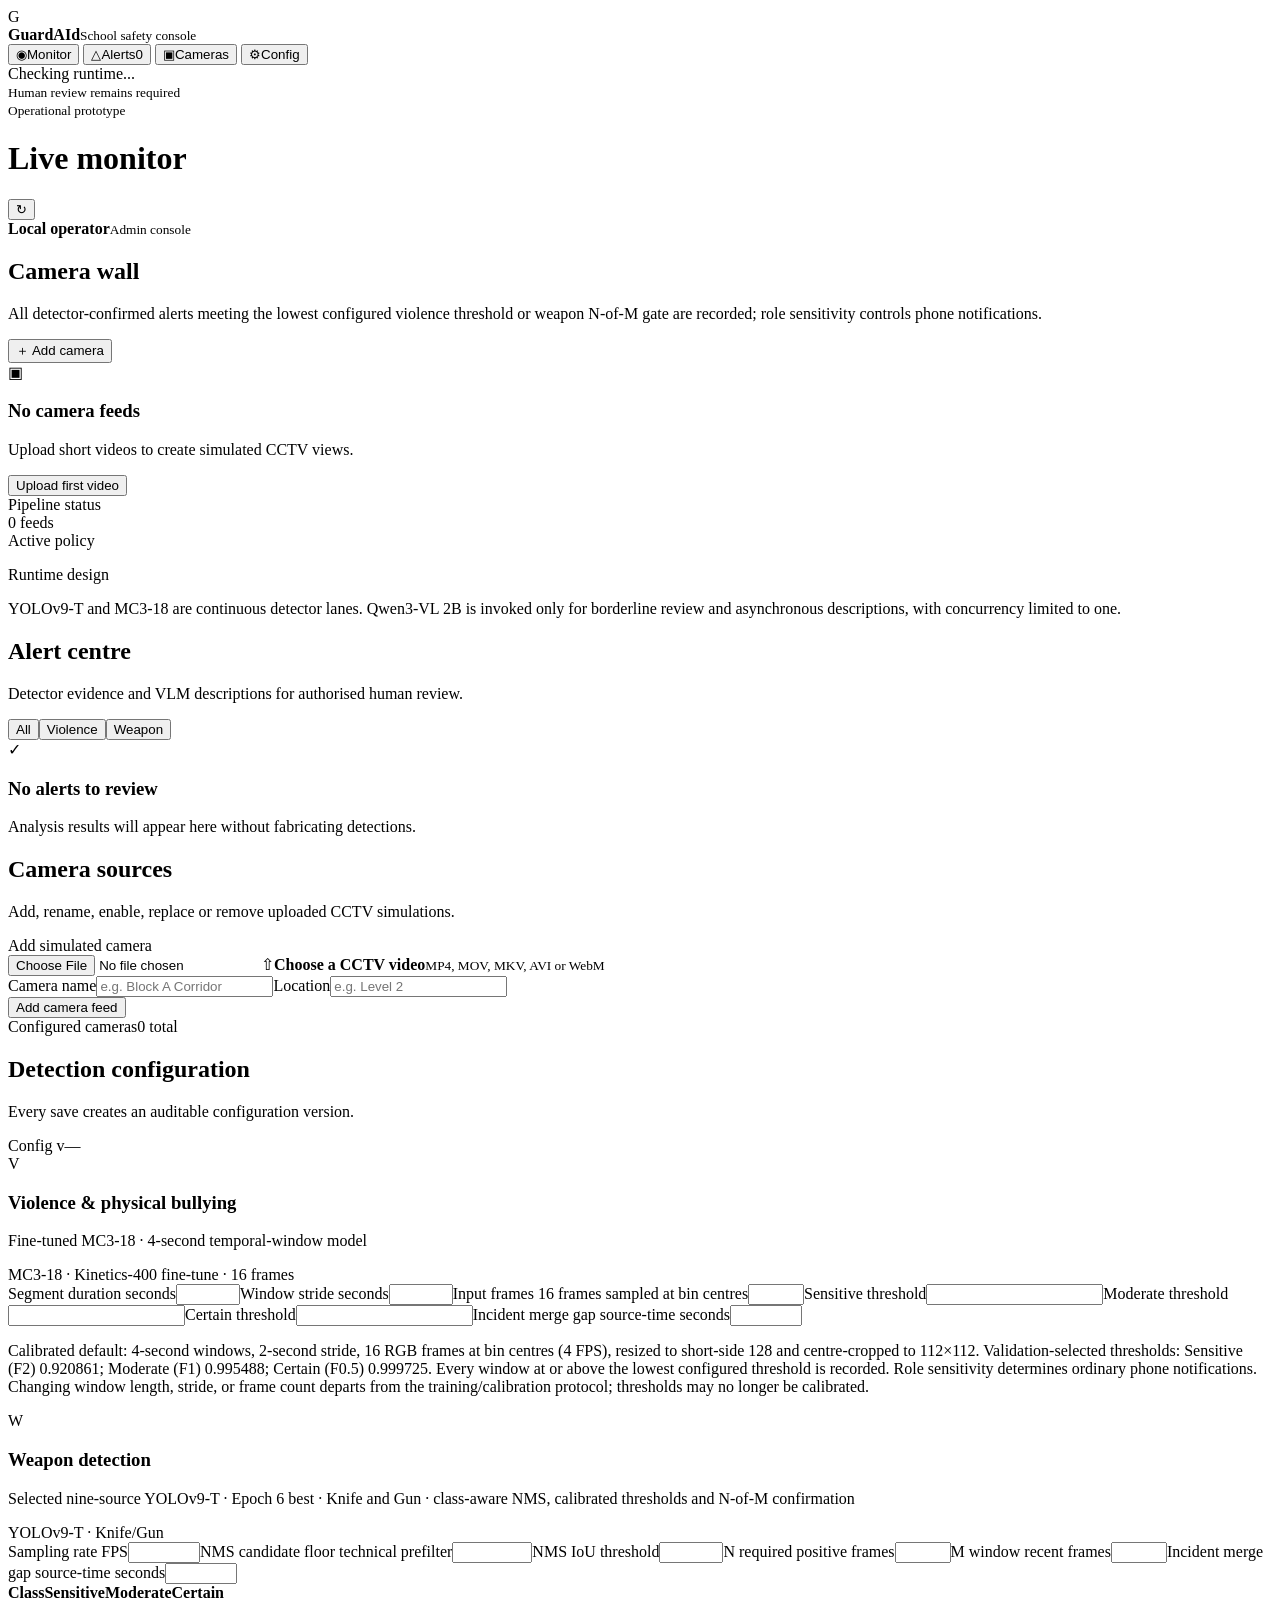
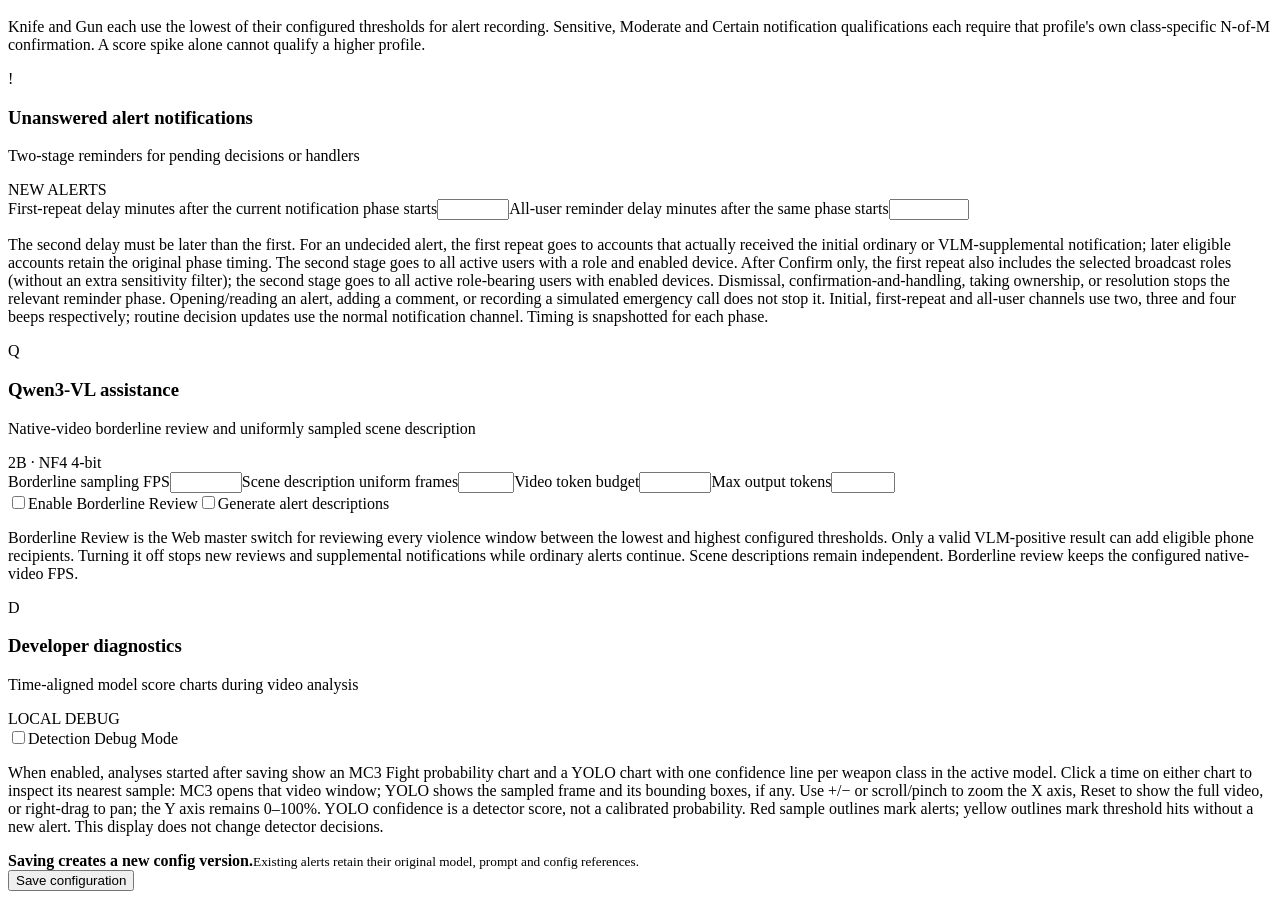
==== guardaid_monitor/app/static/index.html @ c3aad848 "Backup complete GuardAId system before database v15 upgrade" ====
<!doctype html>
<html lang="en">
<head>
  <meta charset="utf-8">
  <meta name="viewport" content="width=device-width,initial-scale=1">
  <title>GuardAId Monitor</title>
  <link rel="stylesheet" href="/static/styles.css?v=20261012-evidence-gallery">
</head>
<body>
  <div class="app-shell">
    <aside class="sidebar">
      <div class="brand"><div class="brand-mark">G</div><div><strong>GuardAId</strong><small>School safety console</small></div></div>
      <nav>
        <button class="nav-item active" data-view="monitor"><span class="nav-icon">◉</span><span>Monitor</span></button>
        <button class="nav-item" data-view="alerts"><span class="nav-icon">△</span><span>Alerts</span><span id="alert-count" class="count">0</span></button>
        <button class="nav-item" data-view="cameras"><span class="nav-icon">▣</span><span>Cameras</span></button>
        <button class="nav-item" data-view="config"><span class="nav-icon">⚙</span><span>Config</span></button>
      </nav>
      <div class="sidebar-foot"><div class="system-pulse"><i></i><span id="sidebar-mode">Checking runtime...</span></div><small>Human review remains required</small></div>
    </aside>

    <main class="main">
      <header class="topbar"><div><small>Operational prototype</small><h1 id="page-title">Live monitor</h1></div><div class="operator"><span id="clock" class="clock"></span><button class="icon-button" id="refresh-button" title="Refresh">↻</button><div><strong>Local operator</strong><small>Admin console</small></div></div></header>
      <div id="runtime-banner" class="runtime-banner hidden" role="status"></div>
      <div id="toast-stack" class="toast-stack" aria-live="polite"></div>

      <section id="view-monitor" class="view active">
        <div class="view-heading"><div><h2>Camera wall</h2><p>All detector-confirmed alerts meeting the lowest configured violence threshold or weapon N-of-M gate are recorded; role sensitivity controls phone notifications.</p></div><div class="heading-actions"><button class="button primary" data-go="cameras">＋ Add camera</button></div></div>
        <div class="monitor-layout">
          <div><div id="camera-wall" class="camera-wall"></div><div id="camera-empty" class="empty-state hidden"><div class="empty-glyph">▣</div><h3>No camera feeds</h3><p>Upload short videos to create simulated CCTV views.</p><button class="button primary" data-go="cameras">Upload first video</button></div></div>
          <aside class="rail">
            <article class="panel"><div class="panel-title"><div><span class="live-dot"></span>Pipeline status</div><span id="feed-count" class="muted">0 feeds</span></div><div id="pipeline-readiness" class="readiness-list"></div></article>
            <article class="panel"><div class="panel-title">Active policy</div><dl id="policy-summary" class="policy-summary"></dl></article>
            <article class="panel"><div class="panel-title">Runtime design</div><p class="muted compact">YOLOv9-T and MC3-18 are continuous detector lanes. Qwen3-VL 2B is invoked only for borderline review and asynchronous descriptions, with concurrency limited to one.</p></article>
          </aside>
        </div>
      </section>

      <section id="view-alerts" class="view">
        <div class="view-heading"><div><h2>Alert centre</h2><p>Detector evidence and VLM descriptions for authorised human review.</p></div><div class="filter-tabs" id="alert-filters"><button class="active" data-filter="all">All</button><button data-filter="violence">Violence</button><button data-filter="weapon">Weapon</button></div></div>
        <div id="alerts-list" class="alerts-list"></div><div id="alerts-empty" class="empty-state hidden"><div class="empty-glyph safe">✓</div><h3>No alerts to review</h3><p>Analysis results will appear here without fabricating detections.</p></div>
      </section>

      <section id="view-cameras" class="view">
        <div class="view-heading"><div><h2>Camera sources</h2><p>Add, rename, enable, replace or remove uploaded CCTV simulations.</p></div></div>
        <div class="camera-admin-layout">
          <form id="camera-upload-form" class="panel upload-panel"><div class="panel-title">Add simulated camera</div><label class="dropzone" id="dropzone"><input id="camera-file" name="video" type="file" accept="video/mp4,video/webm,video/quicktime,.mkv,.avi" required><span class="upload-glyph">⇧</span><strong id="file-label">Choose a CCTV video</strong><small>MP4, MOV, MKV, AVI or WebM</small></label><div class="form-grid two"><label>Camera name<input id="camera-name" name="name" placeholder="e.g. Block A Corridor" maxlength="80" required></label><label>Location<input id="camera-location" name="location" placeholder="e.g. Level 2" maxlength="120"></label></div><div id="upload-privacy-note" class="privacy-note"></div><button class="button primary wide" type="submit">Add camera feed</button></form>
          <div class="panel camera-table-panel"><div class="panel-title"><span>Configured cameras</span><span id="camera-total" class="muted">0 total</span></div><div id="camera-admin-list" class="camera-admin-list"></div></div>
        </div>
      </section>

      <section id="view-config" class="view">
        <div class="view-heading"><div><h2>Detection configuration</h2><p>Every save creates an auditable configuration version.</p></div><div id="config-version" class="version-chip">Config v—</div></div>
        <form id="settings-form" class="settings-form">
          <article class="panel settings-card"><div class="settings-card-head"><div class="settings-icon violence">V</div><div><h3>Violence & physical bullying</h3><p>Fine-tuned MC3-18 · 4-second temporal-window model</p></div><span class="model-chip">MC3-18 · Kinetics-400 fine-tune · 16 frames</span></div><div class="form-grid three"><label>Segment duration <span>seconds</span><input name="violence.segmentSeconds" type="number" min="1" max="60" step="0.5"></label><label>Window stride <span>seconds</span><input name="violence.strideSeconds" type="number" min="0.1" max="60" step="0.1"></label><label>Input frames <span>16 frames sampled at bin centres</span><input name="violence.detectorInputFrames" type="number" min="4" max="128"></label><label>Sensitive threshold<input name="violence.sensitiveThreshold" type="number" min="0" max="1" step="any"></label><label>Moderate threshold<input name="violence.moderateThreshold" type="number" min="0" max="1" step="any"></label><label>Certain threshold<input name="violence.certainThreshold" type="number" min="0" max="1" step="any"></label><label>Incident merge gap <span>source-time seconds</span><input name="violence.incidentMergeGapSeconds" type="number" min="0" max="120" step="0.5"></label></div><p class="muted compact">Calibrated default: 4-second windows, 2-second stride, 16 RGB frames at bin centres (4 FPS), resized to short-side 128 and centre-cropped to 112×112. Validation-selected thresholds: Sensitive (F2) 0.920861; Moderate (F1) 0.995488; Certain (F0.5) 0.999725. Every window at or above the lowest configured threshold is recorded. Role sensitivity determines ordinary phone notifications. Changing window length, stride, or frame count departs from the training/calibration protocol; thresholds may no longer be calibrated.</p></article>

          <article class="panel settings-card"><div class="settings-card-head"><div class="settings-icon weapon">W</div><div><h3>Weapon detection</h3><p>Selected nine-source YOLOv9-T · Epoch 6 best · Knife and Gun · class-aware NMS, calibrated thresholds and N-of-M confirmation</p></div><span class="model-chip">YOLOv9-T · Knife/Gun</span></div><div class="form-grid three"><label>Sampling rate <span>FPS</span><input name="weapon.sampleFps" type="number" min="0.25" max="30" step="0.25"></label><label>NMS candidate floor <span>technical prefilter</span><input name="weapon.nmsCandidateFloor" type="number" min="0" max="0.1" step="0.0001"></label><label>NMS IoU threshold<input name="weapon.nmsIouThreshold" type="number" min="0.1" max="0.95" step="0.01"></label><label>N required <span>positive frames</span><input name="weapon.nRequired" type="number" min="1" max="120"></label><label>M window <span>recent frames</span><input name="weapon.mWindow" type="number" min="1" max="120"></label><label>Incident merge gap <span>source-time seconds</span><input name="weapon.incidentMergeGapSeconds" type="number" min="0" max="120" step="0.5"></label></div><div class="threshold-table"><div class="threshold-head"><strong>Class</strong><strong>Sensitive</strong><strong>Moderate</strong><strong>Certain</strong></div><div id="weapon-threshold-inputs"></div></div><p class="muted compact">Knife and Gun each use the lowest of their configured thresholds for alert recording. Sensitive, Moderate and Certain notification qualifications each require that profile's own class-specific N-of-M confirmation. A score spike alone cannot qualify a higher profile.</p></article>

          <article class="panel settings-card"><div class="settings-card-head"><div class="settings-icon debug">!</div><div><h3>Unanswered alert notifications</h3><p>Two-stage reminders for pending decisions or handlers</p></div><span class="model-chip">NEW ALERTS</span></div><div class="form-grid two"><label>First-repeat delay <span>minutes after the current notification phase starts</span><input name="alertNotificationEscalation.sameAudienceRepeatMinutes" type="number" min="0.25" max="60" step="0.25" required></label><label>All-user reminder delay <span>minutes after the same phase starts</span><input name="alertNotificationEscalation.allUsersEscalationMinutes" type="number" min="0.5" max="120" step="0.25" required></label></div><p class="muted compact">The second delay must be later than the first. For an undecided alert, the first repeat goes to accounts that actually received the initial ordinary or VLM-supplemental notification; later eligible accounts retain the original phase timing. The second stage goes to all active users with a role and enabled device. After Confirm only, the first repeat also includes the selected broadcast roles (without an extra sensitivity filter); the second stage goes to all active role-bearing users with enabled devices. Dismissal, confirmation-and-handling, taking ownership, or resolution stops the relevant reminder phase. Opening/reading an alert, adding a comment, or recording a simulated emergency call does not stop it. Initial, first-repeat and all-user channels use two, three and four beeps respectively; routine decision updates use the normal notification channel. Timing is snapshotted for each phase.</p></article>

          <article class="panel settings-card"><div class="settings-card-head"><div class="settings-icon vlm">Q</div><div><h3>Qwen3-VL assistance</h3><p>Native-video borderline review and uniformly sampled scene description</p></div><span class="model-chip">2B · NF4 4-bit</span></div><div class="form-grid three"><label>Borderline sampling <span>FPS</span><input name="vlm.inputFps" type="number" min="0.25" max="12" step="0.25"></label><label>Scene description <span>uniform frames</span><input name="vlm.sceneDescriptionFrames" type="number" min="4" max="128" step="2"></label><label>Video token budget<input name="vlm.videoTokenBudget" type="number" min="256" max="16384" step="256"></label><label>Max output tokens<input name="vlm.maxOutputTokens" type="number" min="32" max="2048"></label></div><div class="toggle-row"><label class="toggle-control"><input name="vlm.borderlineReviewEnabled" type="checkbox"><span></span>Enable Borderline Review</label><label class="toggle-control"><input name="vlm.sceneDescriptionEnabled" type="checkbox"><span></span>Generate alert descriptions</label></div><p class="muted compact">Borderline Review is the Web master switch for reviewing every violence window between the lowest and highest configured thresholds. Only a valid VLM-positive result can add eligible phone recipients. Turning it off stops new reviews and supplemental notifications while ordinary alerts continue. Scene descriptions remain independent. Borderline review keeps the configured native-video FPS.</p></article>
          <article class="panel settings-card debug-settings-card"><div class="settings-card-head"><div class="settings-icon debug">D</div><div><h3>Developer diagnostics</h3><p>Time-aligned model score charts during video analysis</p></div><span class="model-chip">LOCAL DEBUG</span></div><div class="toggle-row"><label class="toggle-control"><input name="detectionDebugModeEnabled" type="checkbox"><span></span>Detection Debug Mode</label></div><p class="muted compact">When enabled, analyses started after saving show an MC3 Fight probability chart and a YOLO chart with one confidence line per weapon class in the active model. Click a time on either chart to inspect its nearest sample: MC3 opens that video window; YOLO shows the sampled frame and its bounding boxes, if any. Use +/− or scroll/pinch to zoom the X axis, Reset to show the full video, or right-drag to pan; the Y axis remains 0–100%. YOLO confidence is a detector score, not a calibrated probability. Red sample outlines mark alerts; yellow outlines mark threshold hits without a new alert. This display does not change detector decisions.</p></article>
          <div class="settings-actions"><div><strong>Saving creates a new config version.</strong><small>Existing alerts retain their original model, prompt and config references.</small></div><button class="button primary" type="submit">Save configuration</button></div>
        </form>
      </section>
    </main>
  </div>

  <dialog id="edit-camera-dialog" class="modal"><form id="edit-camera-form" method="dialog"><div class="modal-head"><h3>Edit camera</h3><button value="cancel" aria-label="Close">×</button></div><input id="edit-camera-id" type="hidden"><label>Camera name<input id="edit-camera-name" maxlength="80" required></label><label>Location<input id="edit-camera-location" maxlength="120"></label><label class="toggle-control"><input id="edit-camera-enabled" type="checkbox"><span></span>Camera enabled</label><div class="modal-actions"><button class="button secondary" value="cancel">Cancel</button><button class="button primary" value="default">Save changes</button></div></form></dialog>
  <dialog id="debug-preview-dialog" class="debug-preview-dialog" aria-labelledby="debug-preview-title">
    <div class="debug-preview-shell">
      <header class="debug-preview-head"><div><span id="debug-preview-chip" class="preview-chip">MC3 WINDOW</span><h3 id="debug-preview-title">Detection preview</h3><p id="debug-preview-subtitle"></p></div><button id="debug-preview-close" class="preview-close" type="button" aria-label="Close preview">×</button></header>
      <div class="debug-preview-stage"><video id="debug-preview-video" playsinline muted preload="metadata"></video><img id="debug-preview-image" alt="YOLO sampled source frame" hidden><canvas id="debug-preview-canvas" hidden></canvas><div id="debug-preview-empty" class="debug-preview-empty" hidden>No frame preview is available for this record.</div></div>
      <footer class="debug-preview-foot"><div class="preview-caption"><strong id="debug-preview-caption"></strong><small id="debug-preview-detail"></small><div id="debug-preview-progress" class="preview-progress"><i></i></div></div><div class="preview-actions"><button id="debug-preview-replay" class="button secondary" type="button">Replay 4-second window</button><button id="debug-preview-pause" class="button secondary" type="button">Pause</button><button id="debug-preview-done" class="button primary" type="button">Done</button></div></footer>
    </div>
  </dialog>
  <script src="/static/app.js?v=20261012-threshold-4dp"></script>
</body>
</html>
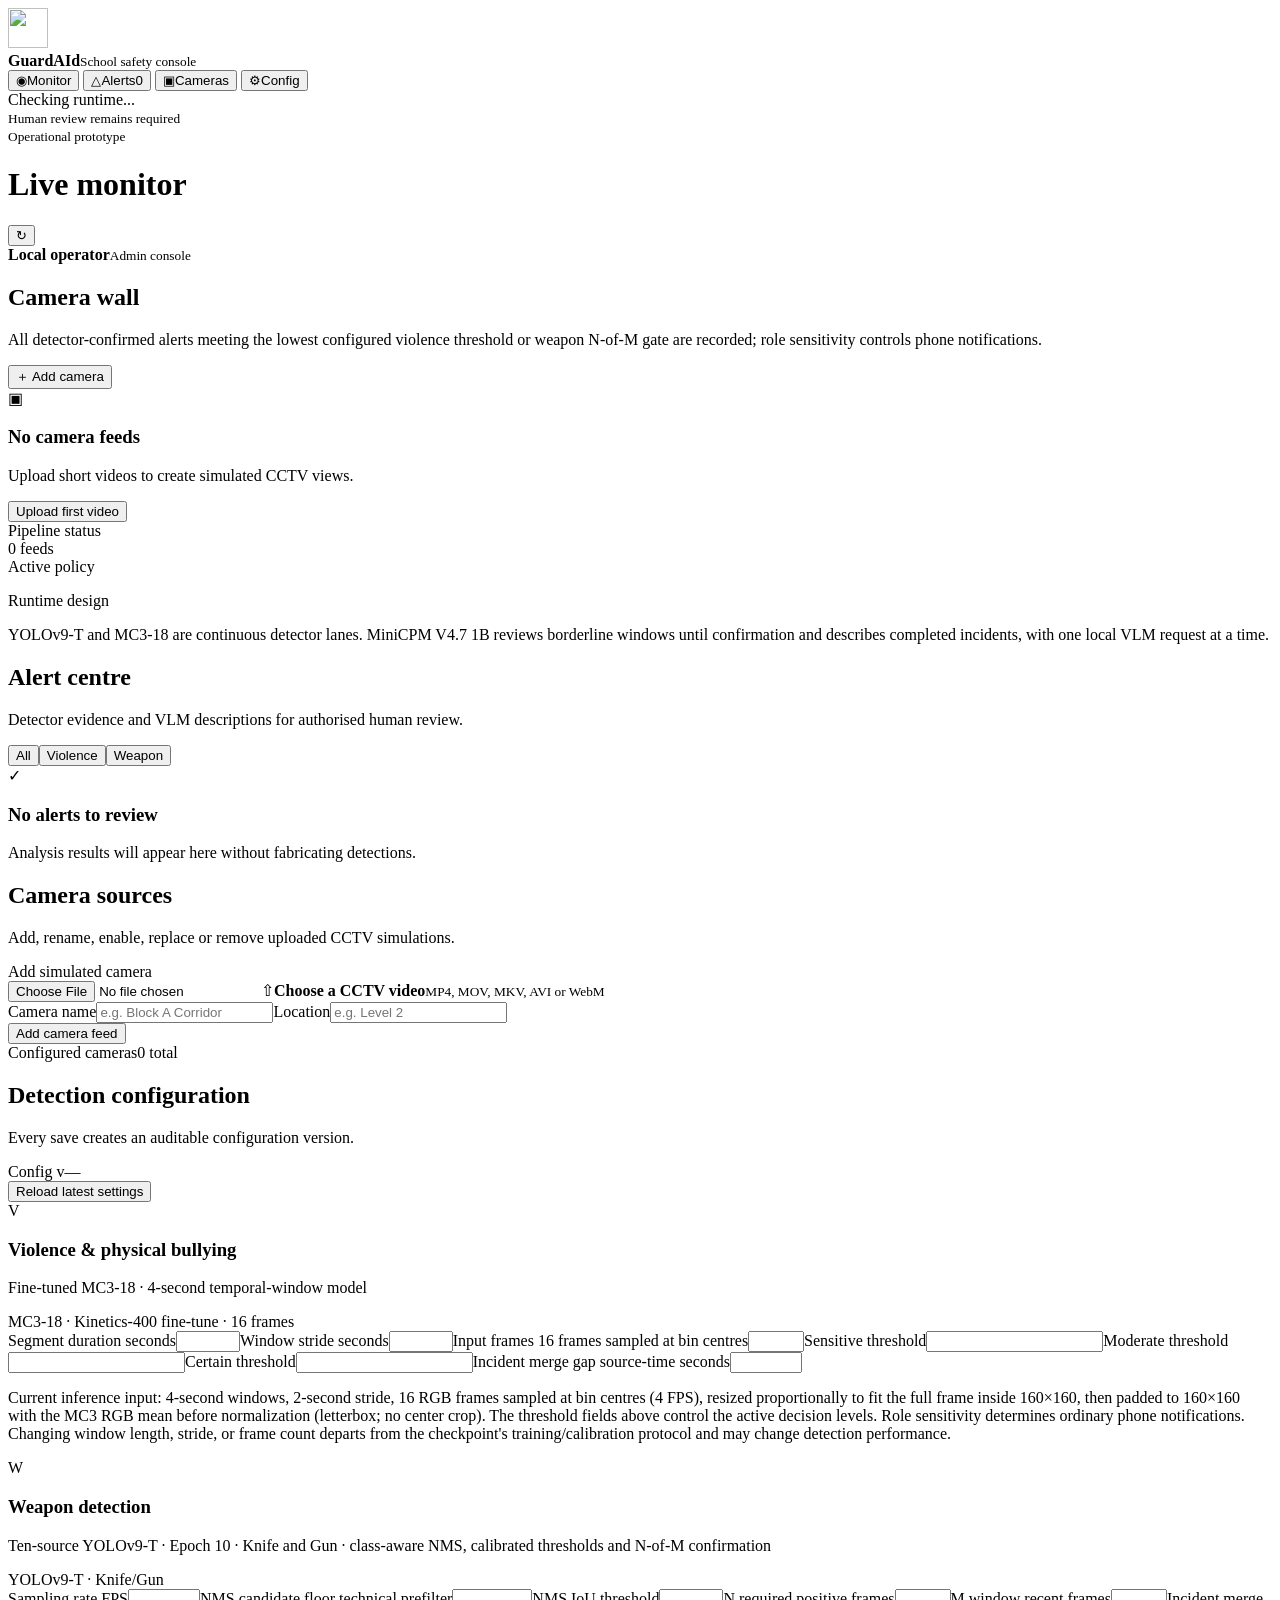
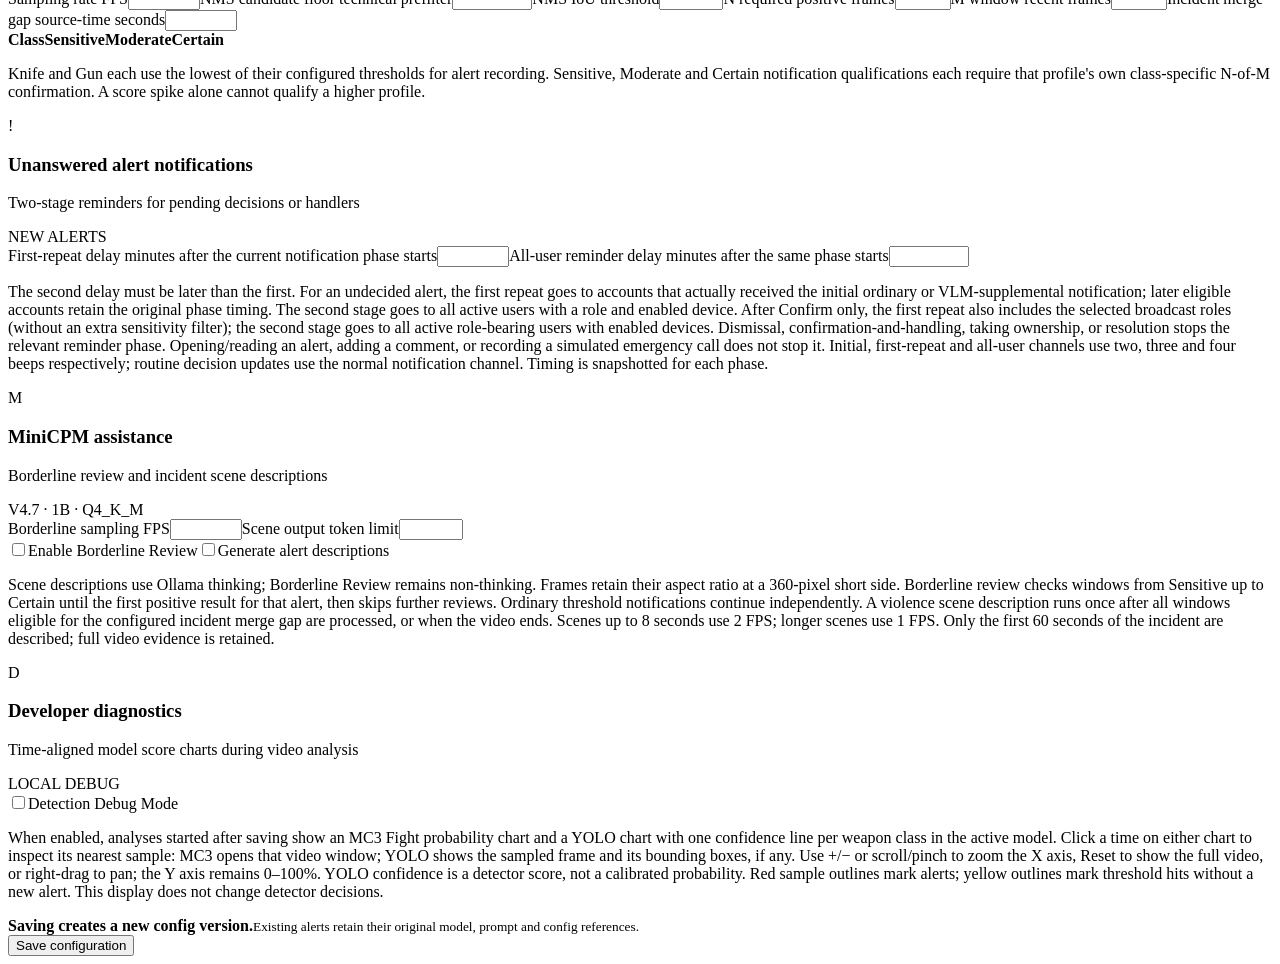
==== commit b4a5f37c: "Back up current GuardAId web and mobile system source (2026-10-24)" ====
--- a/guardaid_monitor/app/static/index.html
+++ b/guardaid_monitor/app/static/index.html
@@ -4,12 +4,12 @@
   <meta charset="utf-8">
   <meta name="viewport" content="width=device-width,initial-scale=1">
   <title>GuardAId Monitor</title>
-  <link rel="stylesheet" href="/static/styles.css?v=20261012-evidence-gallery">
+  <link rel="stylesheet" href="/static/styles.css?v=20261018-alert-centre-v2">
 </head>
 <body>
   <div class="app-shell">
     <aside class="sidebar">
-      <div class="brand"><div class="brand-mark">G</div><div><strong>GuardAId</strong><small>School safety console</small></div></div>
+      <div class="brand"><img class="brand-mark" src="/static/guardaid-mark.svg" alt="" width="40" height="40"><div><strong>GuardAId</strong><small>School safety console</small></div></div>
       <nav>
         <button class="nav-item active" data-view="monitor"><span class="nav-icon">◉</span><span>Monitor</span></button>
         <button class="nav-item" data-view="alerts"><span class="nav-icon">△</span><span>Alerts</span><span id="alert-count" class="count">0</span></button>
@@ -22,6 +22,7 @@
     <main class="main">
       <header class="topbar"><div><small>Operational prototype</small><h1 id="page-title">Live monitor</h1></div><div class="operator"><span id="clock" class="clock"></span><button class="icon-button" id="refresh-button" title="Refresh">↻</button><div><strong>Local operator</strong><small>Admin console</small></div></div></header>
       <div id="runtime-banner" class="runtime-banner hidden" role="status"></div>
+      <div id="refresh-health" class="runtime-banner hidden" role="status" aria-live="polite"></div>
       <div id="toast-stack" class="toast-stack" aria-live="polite"></div>
 
       <section id="view-monitor" class="view active">
@@ -31,7 +32,7 @@
           <aside class="rail">
             <article class="panel"><div class="panel-title"><div><span class="live-dot"></span>Pipeline status</div><span id="feed-count" class="muted">0 feeds</span></div><div id="pipeline-readiness" class="readiness-list"></div></article>
             <article class="panel"><div class="panel-title">Active policy</div><dl id="policy-summary" class="policy-summary"></dl></article>
-            <article class="panel"><div class="panel-title">Runtime design</div><p class="muted compact">YOLOv9-T and MC3-18 are continuous detector lanes. Qwen3-VL 2B is invoked only for borderline review and asynchronous descriptions, with concurrency limited to one.</p></article>
+            <article class="panel runtime-design-panel"><div class="panel-title">Runtime design</div><p class="muted compact runtime-design-copy">YOLOv9-T and MC3-18 are continuous detector lanes. MiniCPM V4.7 1B reviews borderline windows until confirmation and describes completed incidents, with one local VLM request at a time.</p></article>
           </aside>
         </div>
       </section>
@@ -52,13 +53,15 @@
       <section id="view-config" class="view">
         <div class="view-heading"><div><h2>Detection configuration</h2><p>Every save creates an auditable configuration version.</p></div><div id="config-version" class="version-chip">Config v—</div></div>
         <form id="settings-form" class="settings-form">
-          <article class="panel settings-card"><div class="settings-card-head"><div class="settings-icon violence">V</div><div><h3>Violence & physical bullying</h3><p>Fine-tuned MC3-18 · 4-second temporal-window model</p></div><span class="model-chip">MC3-18 · Kinetics-400 fine-tune · 16 frames</span></div><div class="form-grid three"><label>Segment duration <span>seconds</span><input name="violence.segmentSeconds" type="number" min="1" max="60" step="0.5"></label><label>Window stride <span>seconds</span><input name="violence.strideSeconds" type="number" min="0.1" max="60" step="0.1"></label><label>Input frames <span>16 frames sampled at bin centres</span><input name="violence.detectorInputFrames" type="number" min="4" max="128"></label><label>Sensitive threshold<input name="violence.sensitiveThreshold" type="number" min="0" max="1" step="any"></label><label>Moderate threshold<input name="violence.moderateThreshold" type="number" min="0" max="1" step="any"></label><label>Certain threshold<input name="violence.certainThreshold" type="number" min="0" max="1" step="any"></label><label>Incident merge gap <span>source-time seconds</span><input name="violence.incidentMergeGapSeconds" type="number" min="0" max="120" step="0.5"></label></div><p class="muted compact">Calibrated default: 4-second windows, 2-second stride, 16 RGB frames at bin centres (4 FPS), resized to short-side 128 and centre-cropped to 112×112. Validation-selected thresholds: Sensitive (F2) 0.920861; Moderate (F1) 0.995488; Certain (F0.5) 0.999725. Every window at or above the lowest configured threshold is recorded. Role sensitivity determines ordinary phone notifications. Changing window length, stride, or frame count departs from the training/calibration protocol; thresholds may no longer be calibrated.</p></article>
+          <div id="settings-feedback" class="runtime-banner hidden" role="status"></div>
+          <button id="reload-settings" class="button secondary" type="button">Reload latest settings</button>
+          <article class="panel settings-card"><div class="settings-card-head"><div class="settings-icon violence">V</div><div><h3>Violence & physical bullying</h3><p>Fine-tuned MC3-18 · 4-second temporal-window model</p></div><span class="model-chip">MC3-18 · Kinetics-400 fine-tune · 16 frames</span></div><div class="form-grid three"><label>Segment duration <span>seconds</span><input name="violence.segmentSeconds" type="number" min="1" max="60" step="0.5"></label><label>Window stride <span>seconds</span><input name="violence.strideSeconds" type="number" min="0.1" max="60" step="0.1"></label><label>Input frames <span>16 frames sampled at bin centres</span><input name="violence.detectorInputFrames" type="number" min="4" max="128"></label><label>Sensitive threshold<input name="violence.sensitiveThreshold" type="number" min="0" max="1" step="any"></label><label>Moderate threshold<input name="violence.moderateThreshold" type="number" min="0" max="1" step="any"></label><label>Certain threshold<input name="violence.certainThreshold" type="number" min="0" max="1" step="any"></label><label>Incident merge gap <span>source-time seconds</span><input name="violence.incidentMergeGapSeconds" type="number" min="0" max="120" step="0.5"></label></div><p class="muted compact">Current inference input: 4-second windows, 2-second stride, 16 RGB frames sampled at bin centres (4 FPS), resized proportionally to fit the full frame inside 160×160, then padded to 160×160 with the MC3 RGB mean before normalization (letterbox; no center crop). The threshold fields above control the active decision levels. Role sensitivity determines ordinary phone notifications. Changing window length, stride, or frame count departs from the checkpoint's training/calibration protocol and may change detection performance.</p></article>
 
-          <article class="panel settings-card"><div class="settings-card-head"><div class="settings-icon weapon">W</div><div><h3>Weapon detection</h3><p>Selected nine-source YOLOv9-T · Epoch 6 best · Knife and Gun · class-aware NMS, calibrated thresholds and N-of-M confirmation</p></div><span class="model-chip">YOLOv9-T · Knife/Gun</span></div><div class="form-grid three"><label>Sampling rate <span>FPS</span><input name="weapon.sampleFps" type="number" min="0.25" max="30" step="0.25"></label><label>NMS candidate floor <span>technical prefilter</span><input name="weapon.nmsCandidateFloor" type="number" min="0" max="0.1" step="0.0001"></label><label>NMS IoU threshold<input name="weapon.nmsIouThreshold" type="number" min="0.1" max="0.95" step="0.01"></label><label>N required <span>positive frames</span><input name="weapon.nRequired" type="number" min="1" max="120"></label><label>M window <span>recent frames</span><input name="weapon.mWindow" type="number" min="1" max="120"></label><label>Incident merge gap <span>source-time seconds</span><input name="weapon.incidentMergeGapSeconds" type="number" min="0" max="120" step="0.5"></label></div><div class="threshold-table"><div class="threshold-head"><strong>Class</strong><strong>Sensitive</strong><strong>Moderate</strong><strong>Certain</strong></div><div id="weapon-threshold-inputs"></div></div><p class="muted compact">Knife and Gun each use the lowest of their configured thresholds for alert recording. Sensitive, Moderate and Certain notification qualifications each require that profile's own class-specific N-of-M confirmation. A score spike alone cannot qualify a higher profile.</p></article>
+          <article class="panel settings-card"><div class="settings-card-head"><div class="settings-icon weapon">W</div><div><h3>Weapon detection</h3><p>Ten-source YOLOv9-T · Epoch 10 · Knife and Gun · class-aware NMS, calibrated thresholds and N-of-M confirmation</p></div><span class="model-chip">YOLOv9-T · Knife/Gun</span></div><div class="form-grid three"><label>Sampling rate <span>FPS</span><input name="weapon.sampleFps" type="number" min="0.25" max="30" step="0.25"></label><label>NMS candidate floor <span>technical prefilter</span><input name="weapon.nmsCandidateFloor" type="number" min="0" max="0.1" step="0.0001"></label><label>NMS IoU threshold<input name="weapon.nmsIouThreshold" type="number" min="0.1" max="0.95" step="0.01"></label><label>N required <span>positive frames</span><input name="weapon.nRequired" type="number" min="1" max="120"></label><label>M window <span>recent frames</span><input name="weapon.mWindow" type="number" min="1" max="120"></label><label>Incident merge gap <span>source-time seconds</span><input name="weapon.incidentMergeGapSeconds" type="number" min="0" max="120" step="0.5"></label></div><div class="threshold-table"><div class="threshold-head"><strong>Class</strong><strong>Sensitive</strong><strong>Moderate</strong><strong>Certain</strong></div><div id="weapon-threshold-inputs"></div></div><p class="muted compact">Knife and Gun each use the lowest of their configured thresholds for alert recording. Sensitive, Moderate and Certain notification qualifications each require that profile's own class-specific N-of-M confirmation. A score spike alone cannot qualify a higher profile.</p></article>
 
           <article class="panel settings-card"><div class="settings-card-head"><div class="settings-icon debug">!</div><div><h3>Unanswered alert notifications</h3><p>Two-stage reminders for pending decisions or handlers</p></div><span class="model-chip">NEW ALERTS</span></div><div class="form-grid two"><label>First-repeat delay <span>minutes after the current notification phase starts</span><input name="alertNotificationEscalation.sameAudienceRepeatMinutes" type="number" min="0.25" max="60" step="0.25" required></label><label>All-user reminder delay <span>minutes after the same phase starts</span><input name="alertNotificationEscalation.allUsersEscalationMinutes" type="number" min="0.5" max="120" step="0.25" required></label></div><p class="muted compact">The second delay must be later than the first. For an undecided alert, the first repeat goes to accounts that actually received the initial ordinary or VLM-supplemental notification; later eligible accounts retain the original phase timing. The second stage goes to all active users with a role and enabled device. After Confirm only, the first repeat also includes the selected broadcast roles (without an extra sensitivity filter); the second stage goes to all active role-bearing users with enabled devices. Dismissal, confirmation-and-handling, taking ownership, or resolution stops the relevant reminder phase. Opening/reading an alert, adding a comment, or recording a simulated emergency call does not stop it. Initial, first-repeat and all-user channels use two, three and four beeps respectively; routine decision updates use the normal notification channel. Timing is snapshotted for each phase.</p></article>
 
-          <article class="panel settings-card"><div class="settings-card-head"><div class="settings-icon vlm">Q</div><div><h3>Qwen3-VL assistance</h3><p>Native-video borderline review and uniformly sampled scene description</p></div><span class="model-chip">2B · NF4 4-bit</span></div><div class="form-grid three"><label>Borderline sampling <span>FPS</span><input name="vlm.inputFps" type="number" min="0.25" max="12" step="0.25"></label><label>Scene description <span>uniform frames</span><input name="vlm.sceneDescriptionFrames" type="number" min="4" max="128" step="2"></label><label>Video token budget<input name="vlm.videoTokenBudget" type="number" min="256" max="16384" step="256"></label><label>Max output tokens<input name="vlm.maxOutputTokens" type="number" min="32" max="2048"></label></div><div class="toggle-row"><label class="toggle-control"><input name="vlm.borderlineReviewEnabled" type="checkbox"><span></span>Enable Borderline Review</label><label class="toggle-control"><input name="vlm.sceneDescriptionEnabled" type="checkbox"><span></span>Generate alert descriptions</label></div><p class="muted compact">Borderline Review is the Web master switch for reviewing every violence window between the lowest and highest configured thresholds. Only a valid VLM-positive result can add eligible phone recipients. Turning it off stops new reviews and supplemental notifications while ordinary alerts continue. Scene descriptions remain independent. Borderline review keeps the configured native-video FPS.</p></article>
+          <article class="panel settings-card"><div class="settings-card-head"><div class="settings-icon vlm">M</div><div><h3>MiniCPM assistance</h3><p>Borderline review and incident scene descriptions</p></div><span class="model-chip">V4.7 · 1B · Q4_K_M</span></div><div class="form-grid two"><label>Borderline sampling <span>FPS</span><input name="vlm.inputFps" type="number" min="0.25" max="12" step="0.25"></label><label>Scene output token limit<input name="vlm.maxOutputTokens" type="number" min="32" max="2048"></label></div><div class="toggle-row"><label class="toggle-control"><input name="vlm.borderlineReviewEnabled" type="checkbox"><span></span>Enable Borderline Review</label><label class="toggle-control"><input name="vlm.sceneDescriptionEnabled" type="checkbox"><span></span>Generate alert descriptions</label></div><p class="muted compact">Scene descriptions use Ollama thinking; Borderline Review remains non-thinking. Frames retain their aspect ratio at a 360-pixel short side. Borderline review checks windows from Sensitive up to Certain until the first positive result for that alert, then skips further reviews. Ordinary threshold notifications continue independently. A violence scene description runs once after all windows eligible for the configured incident merge gap are processed, or when the video ends. Scenes up to 8 seconds use 2 FPS; longer scenes use 1 FPS. Only the first 60 seconds of the incident are described; full video evidence is retained.</p></article>
           <article class="panel settings-card debug-settings-card"><div class="settings-card-head"><div class="settings-icon debug">D</div><div><h3>Developer diagnostics</h3><p>Time-aligned model score charts during video analysis</p></div><span class="model-chip">LOCAL DEBUG</span></div><div class="toggle-row"><label class="toggle-control"><input name="detectionDebugModeEnabled" type="checkbox"><span></span>Detection Debug Mode</label></div><p class="muted compact">When enabled, analyses started after saving show an MC3 Fight probability chart and a YOLO chart with one confidence line per weapon class in the active model. Click a time on either chart to inspect its nearest sample: MC3 opens that video window; YOLO shows the sampled frame and its bounding boxes, if any. Use +/− or scroll/pinch to zoom the X axis, Reset to show the full video, or right-drag to pan; the Y axis remains 0–100%. YOLO confidence is a detector score, not a calibrated probability. Red sample outlines mark alerts; yellow outlines mark threshold hits without a new alert. This display does not change detector decisions.</p></article>
           <div class="settings-actions"><div><strong>Saving creates a new config version.</strong><small>Existing alerts retain their original model, prompt and config references.</small></div><button class="button primary" type="submit">Save configuration</button></div>
         </form>
@@ -74,6 +77,8 @@
       <footer class="debug-preview-foot"><div class="preview-caption"><strong id="debug-preview-caption"></strong><small id="debug-preview-detail"></small><div id="debug-preview-progress" class="preview-progress"><i></i></div></div><div class="preview-actions"><button id="debug-preview-replay" class="button secondary" type="button">Replay 4-second window</button><button id="debug-preview-pause" class="button secondary" type="button">Pause</button><button id="debug-preview-done" class="button primary" type="button">Done</button></div></footer>
     </div>
   </dialog>
-  <script src="/static/app.js?v=20261012-threshold-4dp"></script>
+  <script src="/static/monitor.js?v=20261018-avi-playback-v4"></script>
+  <script src="/static/refresh_state.js?v=20261019-correctness-v1"></script>
+  <script src="/static/app.js?v=20261019-correctness-v1"></script>
 </body>
 </html>
